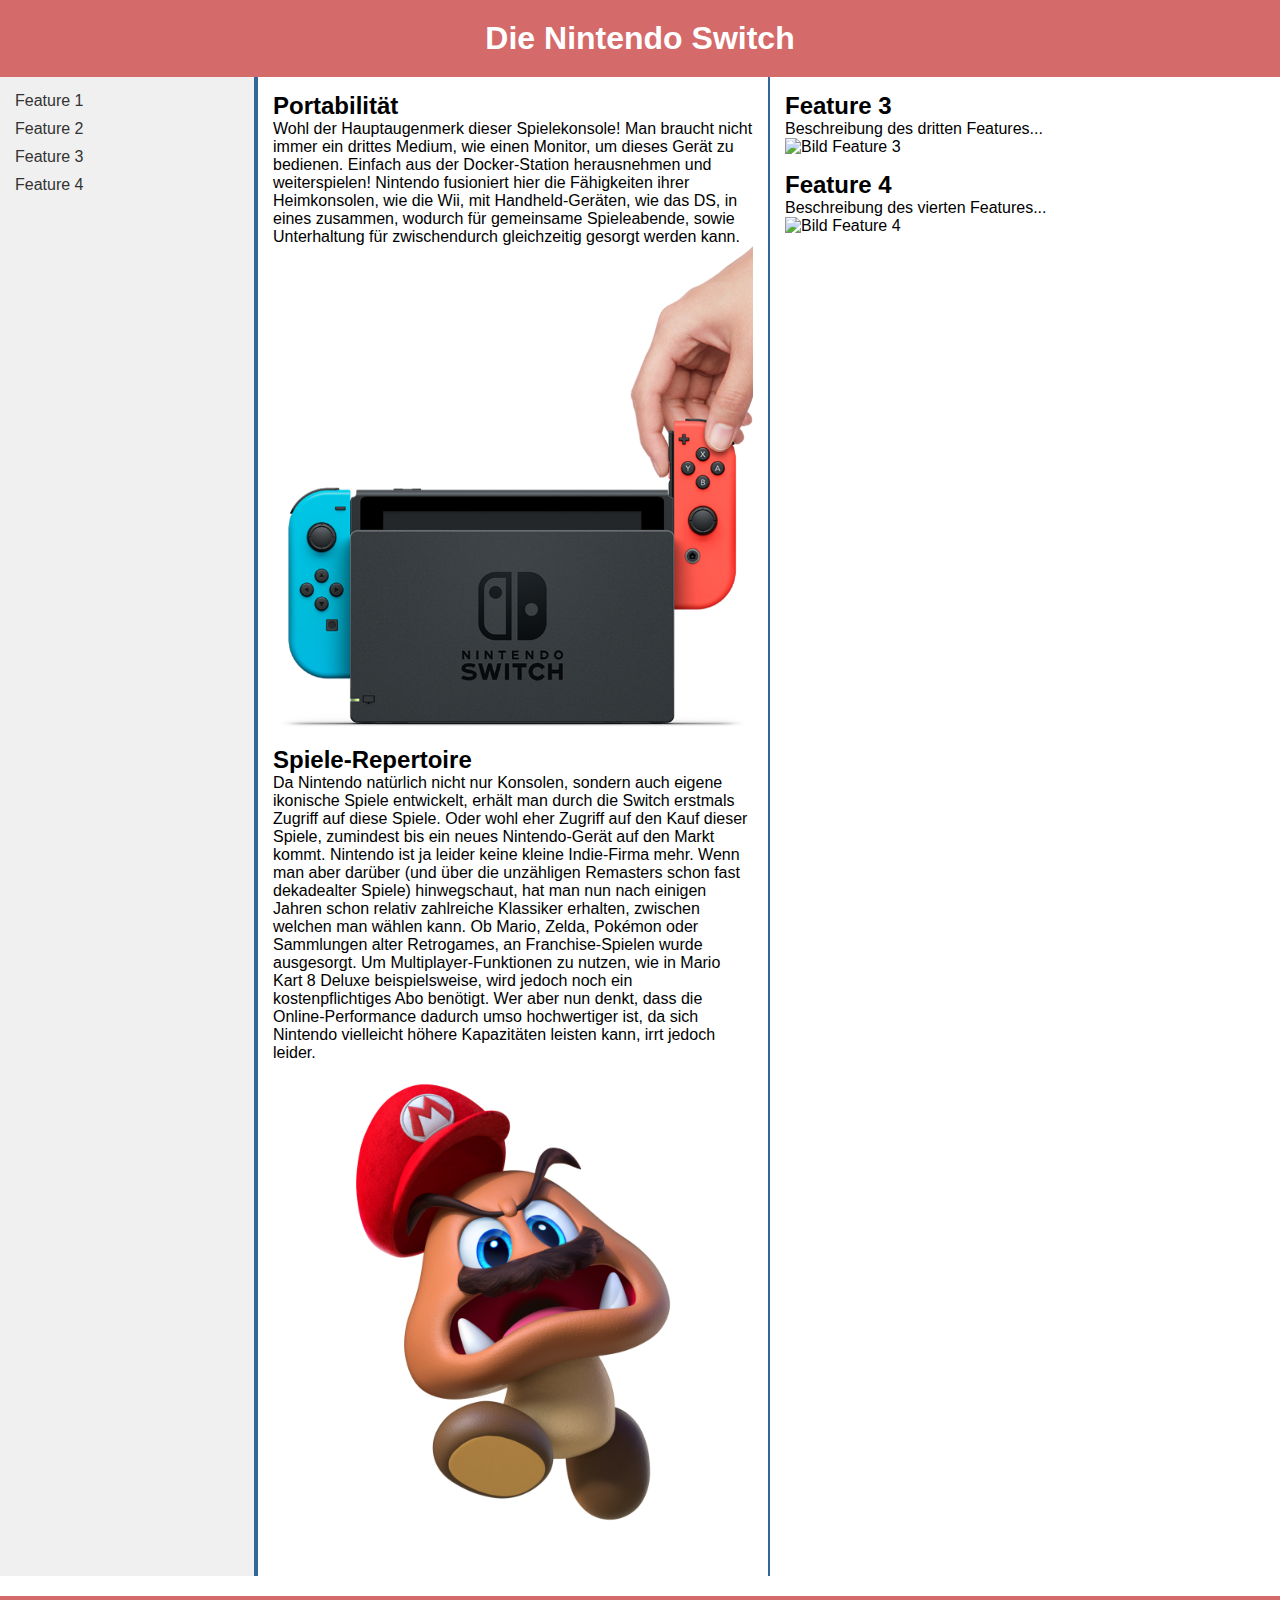
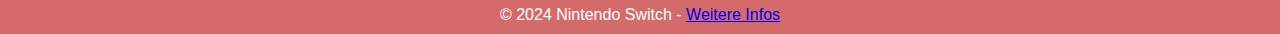
==== index.html @ 44128a84 ".html und .css hinzugefügt und bearbeitet, Bilder hinzugefügt" ====
<!DOCTYPE html>
<html lang="de">
<head>
    <meta charset="UTF-8">
    <meta name="viewport" content="width=device-width, initial-scale=1.0">
    <title>Produktvorstellung</title>
    <link rel="stylesheet" href="style.css">
</head>
<body>
    <header>
        <h1>Die Nintendo Switch</h1>
    </header>
    <main>
        <section class="row">
            <nav class="menu">
                <ul>
                    <li><a href="#feature1">Feature 1</a></li>
                    <li><a href="#feature2">Feature 2</a></li>
                    <li><a href="#feature3">Feature 3</a></li>
                    <li><a href="#feature4">Feature 4</a></li>
                </ul>
            </nav>
            <div class="content">
                <article id="feature1">
                    <h2>Portabilität</h2>
                    <p>Wohl der Hauptaugenmerk dieser Spielekonsole! Man braucht nicht immer ein drittes Medium, wie einen Monitor, um dieses Gerät zu bedienen. Einfach aus der Docker-Station herausnehmen und weiterspielen! Nintendo fusioniert hier die Fähigkeiten ihrer Heimkonsolen, wie die Wii, mit Handheld-Geräten, wie das DS, in eines zusammen, wodurch für gemeinsame Spieleabende, sowie Unterhaltung für zwischendurch gleichzeitig gesorgt werden kann.</p>
                    <img src="./images/switch.png" alt="Bild Feature 1">
                </article>
                <article id="feature2">
                    <h2>Spiele-Repertoire</h2>
                    <p>Da Nintendo natürlich nicht nur Konsolen, sondern auch eigene ikonische Spiele entwickelt, erhält man durch die Switch erstmals Zugriff auf diese Spiele. Oder wohl eher Zugriff auf den Kauf dieser Spiele, zumindest bis ein neues Nintendo-Gerät auf den Markt kommt. Nintendo ist ja leider keine kleine Indie-Firma mehr. Wenn man aber darüber (und über die unzähligen Remasters schon fast dekadealter Spiele) hinwegschaut, hat man nun nach einigen Jahren schon relativ zahlreiche Klassiker erhalten, zwischen welchen man wählen kann. Ob Mario, Zelda, Pokémon oder Sammlungen alter Retrogames, an Franchise-Spielen wurde ausgesorgt. Um Multiplayer-Funktionen zu nutzen, wie in Mario Kart 8 Deluxe beispielsweise, wird jedoch noch ein kostenpflichtiges Abo benötigt. Wer aber nun denkt, dass die Online-Performance dadurch umso hochwertiger ist, da sich Nintendo vielleicht höhere Kapazitäten leisten kann, irrt jedoch leider.</p>
                    <img src="./images/marioodyssey.png" alt="Bild Feature 2">
                </article>
            </div>
            <div class="content">
                <article id="feature3">
                    <h2>Feature 3</h2>
                    <p>Beschreibung des dritten Features...</p>
                    <img src="feature3.jpg" alt="Bild Feature 3">
                </article>
                <article id="feature4">
                    <h2>Feature 4</h2>
                    <p>Beschreibung des vierten Features...</p>
                    <img src="feature4.jpg" alt="Bild Feature 4">
                </article>
            </div>
        </section>
    </main>
    <footer>
        <p>&copy; 2024 Nintendo Switch - <a href="https://www.nintendo.com/de-de/Hardware/Nintendo-Switch-Familie/Nintendo-Switch/Nintendo-Switch-1148779.html">Weitere Infos</a></p>
    </footer>
</body>
</html>
---- style.css ----
/* Grundstil */
* {
    margin: 0;
    padding: 0;
    box-sizing: border-box;
}

body {
    font-family: Arial, sans-serif;
}

header, footer {
    background-color: #d46a6a;
    color: white;
    text-align: center;
    padding: 20px;
}

/* Layout für Menü und Inhalt */
.row {
    display: flex;
    flex-wrap: wrap;
}

.menu {
    width: 20%;
    min-width: 150px;
    background-color: #f0f0f0;
    padding: 15px;
    border-right: 2px solid #336699;
}

.menu ul {
    list-style-type: none;
}

.menu li {
    margin-bottom: 10px;
}

.menu a {
    text-decoration: none;
    color: #333;
}

.content {
    width: 40%;
    padding: 15px;
    border-left: 2px solid #336699;
}

.content img {
    max-width: 100%;
    height: auto;
    margin-bottom: 15px;
}

/* Footer Stil */
footer {
    background-color: #d46a6a;
    color: white;
    text-align: center;
    padding: 10px;
    margin-top: 20px;
}

/* Responsive Design */
@media (max-width: 800px) {
    .content {
        width: 100%;
    }

    .menu {
        width: 100%;
    }

    .row {
        flex-direction: column;
    }
}
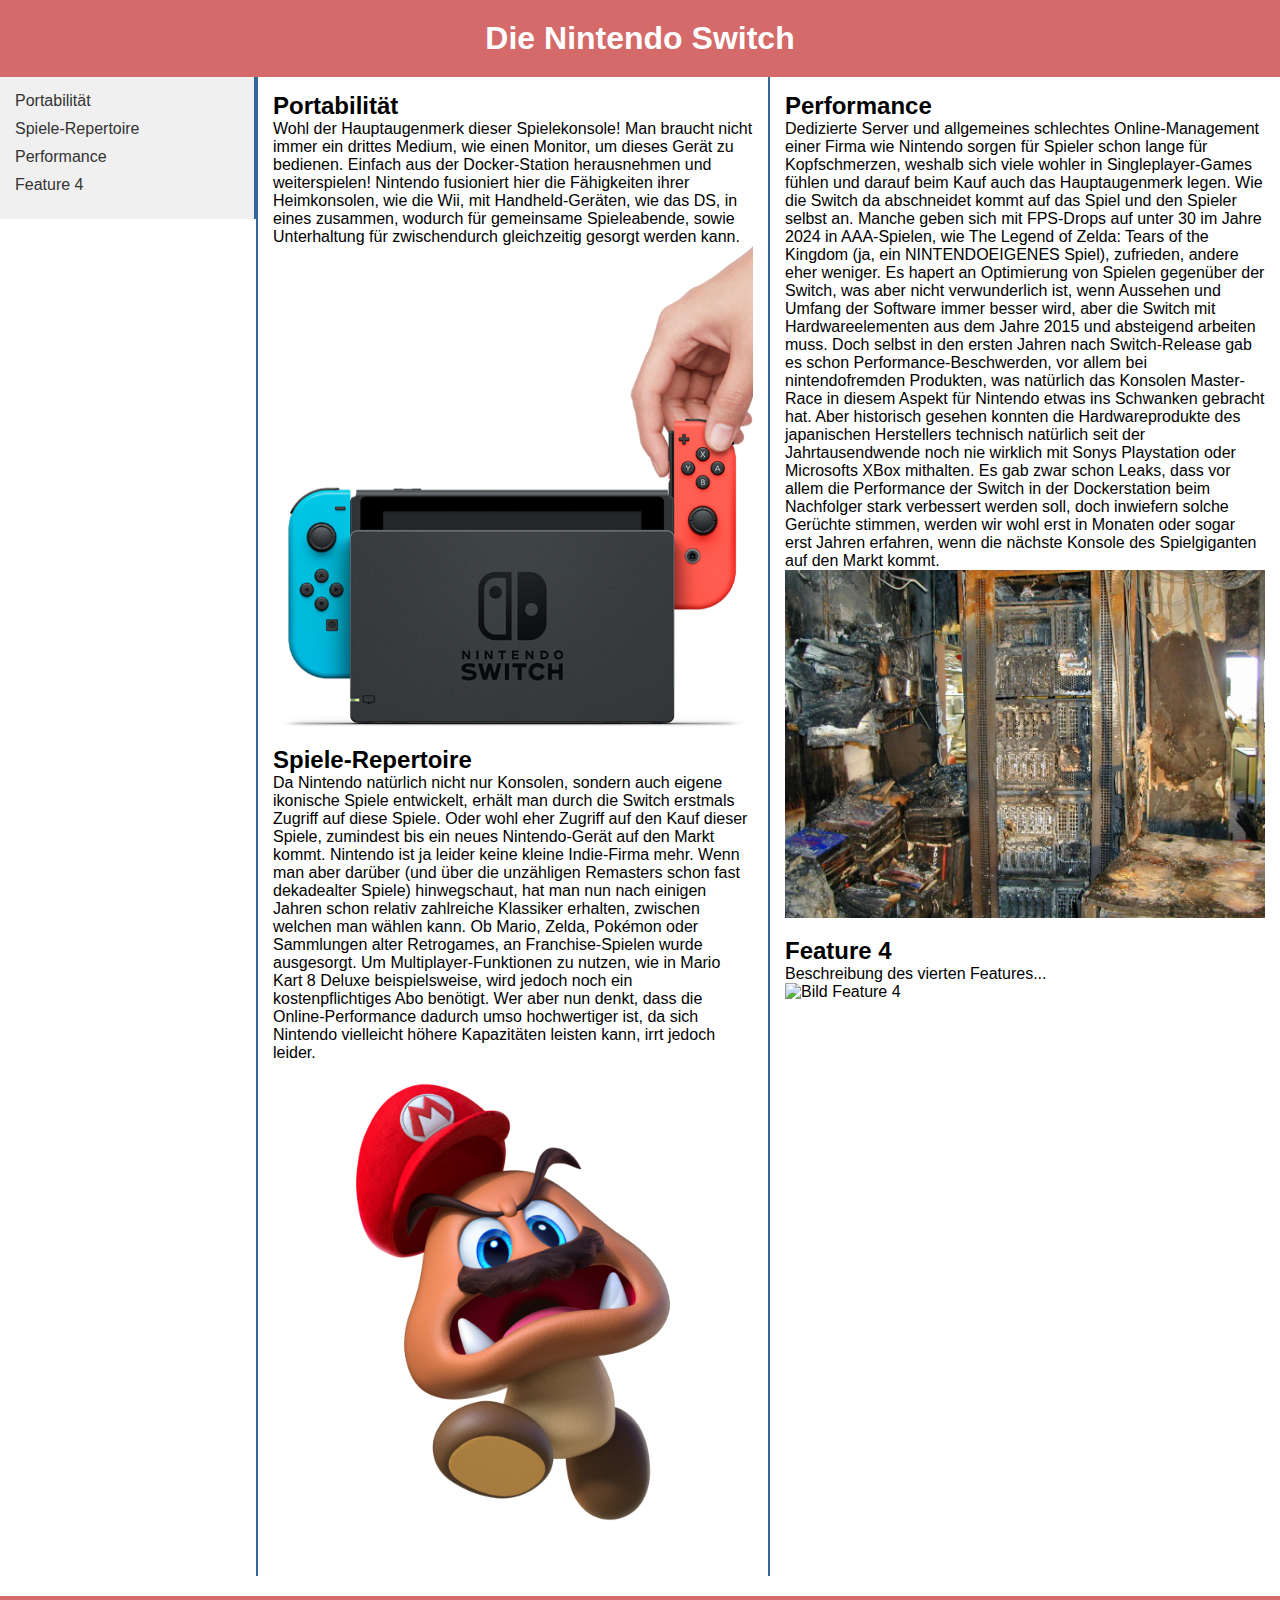
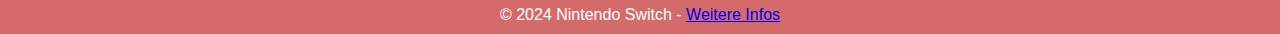
==== commit e150d8be: "Paragraphen weiter bearbeitet, Seitenmenü scrollt mit (WIP)" ====
--- a/index.html
+++ b/index.html
@@ -14,29 +14,57 @@
         <section class="row">
             <nav class="menu">
                 <ul>
-                    <li><a href="#feature1">Feature 1</a></li>
-                    <li><a href="#feature2">Feature 2</a></li>
-                    <li><a href="#feature3">Feature 3</a></li>
+                    <li><a href="#portability">Portabilität</a></li>
+                    <li><a href="#games">Spiele-Repertoire</a></li>
+                    <li><a href="#performance">Performance</a></li>
                     <li><a href="#feature4">Feature 4</a></li>
                 </ul>
             </nav>
             <div class="content">
-                <article id="feature1">
+                <article id="portability">
                     <h2>Portabilität</h2>
-                    <p>Wohl der Hauptaugenmerk dieser Spielekonsole! Man braucht nicht immer ein drittes Medium, wie einen Monitor, um dieses Gerät zu bedienen. Einfach aus der Docker-Station herausnehmen und weiterspielen! Nintendo fusioniert hier die Fähigkeiten ihrer Heimkonsolen, wie die Wii, mit Handheld-Geräten, wie das DS, in eines zusammen, wodurch für gemeinsame Spieleabende, sowie Unterhaltung für zwischendurch gleichzeitig gesorgt werden kann.</p>
-                    <img src="./images/switch.png" alt="Bild Feature 1">
+                    <p>Wohl der Hauptaugenmerk dieser Spielekonsole! Man braucht nicht immer ein drittes Medium,
+                        wie einen Monitor, um dieses Gerät zu bedienen. Einfach aus der Docker-Station herausnehmen
+                        und weiterspielen! Nintendo fusioniert hier die Fähigkeiten ihrer Heimkonsolen, wie die Wii,
+                        mit Handheld-Geräten, wie das DS, in eines zusammen, wodurch für gemeinsame Spieleabende,
+                        sowie Unterhaltung für zwischendurch gleichzeitig gesorgt werden kann.</p>
+                    <img src="./images/switch.png" alt="Switch in Dockingstation, Hand steckt Controller an die Konsole">
                 </article>
-                <article id="feature2">
+                <article id="games">
                     <h2>Spiele-Repertoire</h2>
-                    <p>Da Nintendo natürlich nicht nur Konsolen, sondern auch eigene ikonische Spiele entwickelt, erhält man durch die Switch erstmals Zugriff auf diese Spiele. Oder wohl eher Zugriff auf den Kauf dieser Spiele, zumindest bis ein neues Nintendo-Gerät auf den Markt kommt. Nintendo ist ja leider keine kleine Indie-Firma mehr. Wenn man aber darüber (und über die unzähligen Remasters schon fast dekadealter Spiele) hinwegschaut, hat man nun nach einigen Jahren schon relativ zahlreiche Klassiker erhalten, zwischen welchen man wählen kann. Ob Mario, Zelda, Pokémon oder Sammlungen alter Retrogames, an Franchise-Spielen wurde ausgesorgt. Um Multiplayer-Funktionen zu nutzen, wie in Mario Kart 8 Deluxe beispielsweise, wird jedoch noch ein kostenpflichtiges Abo benötigt. Wer aber nun denkt, dass die Online-Performance dadurch umso hochwertiger ist, da sich Nintendo vielleicht höhere Kapazitäten leisten kann, irrt jedoch leider.</p>
-                    <img src="./images/marioodyssey.png" alt="Bild Feature 2">
+                    <p>Da Nintendo natürlich nicht nur Konsolen, sondern auch eigene ikonische Spiele entwickelt,
+                        erhält man durch die Switch erstmals Zugriff auf diese Spiele. Oder wohl eher Zugriff auf
+                        den Kauf dieser Spiele, zumindest bis ein neues Nintendo-Gerät auf den Markt kommt. Nintendo
+                        ist ja leider keine kleine Indie-Firma mehr. Wenn man aber darüber (und über die unzähligen
+                        Remasters schon fast dekadealter Spiele) hinwegschaut, hat man nun nach einigen Jahren schon
+                        relativ zahlreiche Klassiker erhalten, zwischen welchen man wählen kann. Ob Mario, Zelda,
+                        Pokémon oder Sammlungen alter Retrogames, an Franchise-Spielen wurde ausgesorgt. Um
+                        Multiplayer-Funktionen zu nutzen, wie in Mario Kart 8 Deluxe beispielsweise, wird jedoch noch
+                        ein kostenpflichtiges Abo benötigt. Wer aber nun denkt, dass die Online-Performance dadurch
+                        umso hochwertiger ist, da sich Nintendo vielleicht höhere Kapazitäten leisten kann, irrt
+                        jedoch leider.</p>
+                    <img src="./images/marioodyssey.png" alt="Super Mario Odyssey Beispielbild">
                 </article>
             </div>
             <div class="content">
-                <article id="feature3">
-                    <h2>Feature 3</h2>
-                    <p>Beschreibung des dritten Features...</p>
-                    <img src="feature3.jpg" alt="Bild Feature 3">
+                <article id="performance">
+                    <h2>Performance</h2>
+                    <p>Dedizierte Server und allgemeines schlechtes Online-Management einer Firma wie Nintendo sorgen
+                        für Spieler schon lange für Kopfschmerzen, weshalb sich viele wohler in Singleplayer-Games fühlen
+                        und darauf beim Kauf auch das Hauptaugenmerk legen. Wie die Switch da abschneidet kommt auf das
+                        Spiel und den Spieler selbst an. Manche geben sich mit FPS-Drops auf unter 30 im Jahre 2024 in AAA-Spielen,
+                        wie The Legend of Zelda: Tears of the Kingdom (ja, ein NINTENDOEIGENES Spiel), zufrieden, andere
+                        eher weniger. Es hapert an Optimierung von Spielen gegenüber der Switch, was aber nicht
+                        verwunderlich ist, wenn Aussehen und Umfang der Software immer besser wird, aber die Switch mit
+                        Hardwareelementen aus dem Jahre 2015 und absteigend arbeiten muss. Doch selbst in den ersten Jahren
+                        nach Switch-Release gab es schon Performance-Beschwerden, vor allem bei nintendofremden Produkten, was
+                        natürlich das Konsolen Master-Race in diesem Aspekt für Nintendo etwas ins Schwanken gebracht hat. 
+                        Aber historisch gesehen konnten die Hardwareprodukte des japanischen Herstellers technisch natürlich
+                        seit der Jahrtausendwende noch nie wirklich mit Sonys Playstation oder Microsofts XBox mithalten.
+                        Es gab zwar schon Leaks, dass vor allem die Performance der Switch in der Dockerstation beim
+                        Nachfolger stark verbessert werden soll, doch inwiefern solche Gerüchte stimmen, werden wir wohl erst in
+                        Monaten oder sogar erst Jahren erfahren, wenn die nächste Konsole des Spielgiganten auf den Markt kommt.</p>
+                    <img src="./images/nintendoserver.png" alt="Abgebrannter Server">
                 </article>
                 <article id="feature4">
                     <h2>Feature 4</h2>
--- a/style.css
+++ b/style.css
@@ -19,7 +19,6 @@
 /* Layout für Menü und Inhalt */
 .row {
     display: flex;
-    flex-wrap: wrap;
 }
 
 .menu {
@@ -28,6 +27,9 @@
     background-color: #f0f0f0;
     padding: 15px;
     border-right: 2px solid #336699;
+    position: sticky;
+    top: 20px; /* Abstand zum oberen Rand */
+    align-self: flex-start; /* Ermöglicht Sticky-Verhalten */
 }
 
 .menu ul {
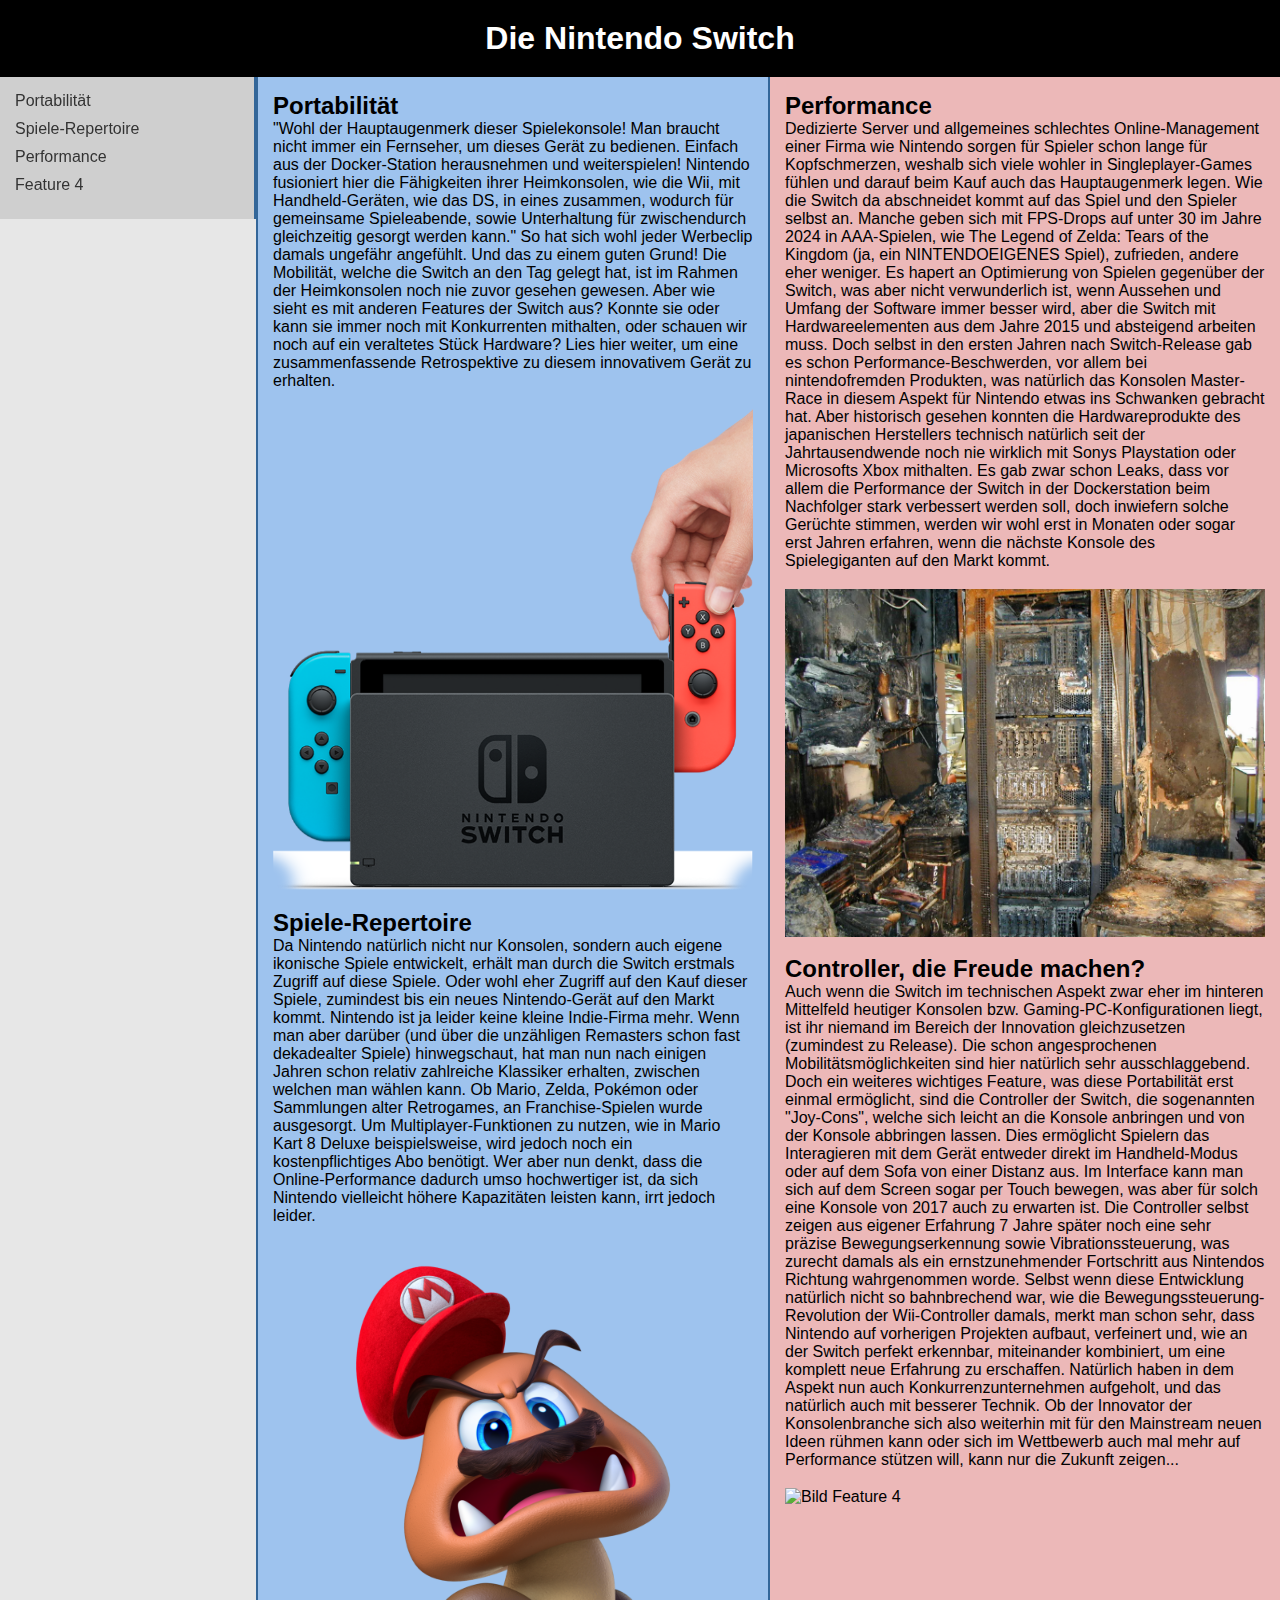
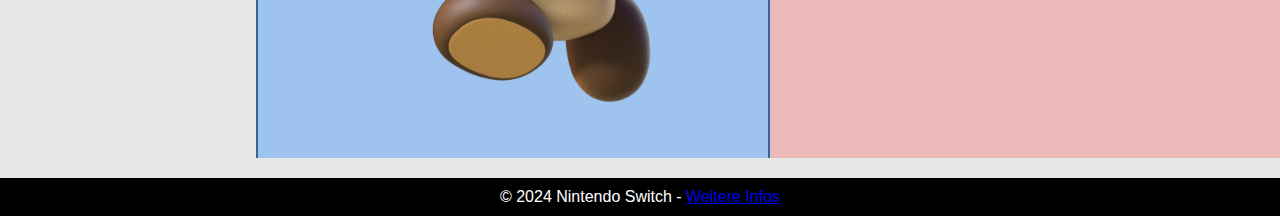
==== commit 4da167d8: "Scrolling-Verhalten angepasst, Farbgebungen verändert, Inhalte hinzugefügt" ====
--- a/index.html
+++ b/index.html
@@ -17,22 +17,27 @@
                     <li><a href="#portability">Portabilität</a></li>
                     <li><a href="#games">Spiele-Repertoire</a></li>
                     <li><a href="#performance">Performance</a></li>
-                    <li><a href="#feature4">Feature 4</a></li>
+                    <li><a href="#controller">Feature 4</a></li>
                 </ul>
             </nav>
-            <div class="content">
+            <div class="content-left">
                 <article id="portability">
                     <h2>Portabilität</h2>
-                    <p>Wohl der Hauptaugenmerk dieser Spielekonsole! Man braucht nicht immer ein drittes Medium,
-                        wie einen Monitor, um dieses Gerät zu bedienen. Einfach aus der Docker-Station herausnehmen
+                    <p> "Wohl der Hauptaugenmerk dieser Spielekonsole! Man braucht nicht immer ein Fernseher, um
+                        dieses Gerät zu bedienen. Einfach aus der Docker-Station herausnehmen
                         und weiterspielen! Nintendo fusioniert hier die Fähigkeiten ihrer Heimkonsolen, wie die Wii,
                         mit Handheld-Geräten, wie das DS, in eines zusammen, wodurch für gemeinsame Spieleabende,
-                        sowie Unterhaltung für zwischendurch gleichzeitig gesorgt werden kann.</p>
+                        sowie Unterhaltung für zwischendurch gleichzeitig gesorgt werden kann." So hat sich wohl
+                        jeder Werbeclip damals ungefähr angefühlt. Und das zu einem guten Grund! Die Mobilität, welche die
+                        Switch an den Tag gelegt hat, ist im Rahmen der Heimkonsolen noch nie zuvor gesehen gewesen.
+                        Aber wie sieht es mit anderen Features der Switch aus? Konnte sie oder kann sie immer noch mit 
+                        Konkurrenten mithalten, oder schauen wir noch auf ein veraltetes Stück Hardware? Lies hier weiter,
+                        um eine zusammenfassende Retrospektive zu diesem innovativem Gerät zu erhalten.</p>
                     <img src="./images/switch.png" alt="Switch in Dockingstation, Hand steckt Controller an die Konsole">
                 </article>
                 <article id="games">
                     <h2>Spiele-Repertoire</h2>
-                    <p>Da Nintendo natürlich nicht nur Konsolen, sondern auch eigene ikonische Spiele entwickelt,
+                    <p> Da Nintendo natürlich nicht nur Konsolen, sondern auch eigene ikonische Spiele entwickelt,
                         erhält man durch die Switch erstmals Zugriff auf diese Spiele. Oder wohl eher Zugriff auf
                         den Kauf dieser Spiele, zumindest bis ein neues Nintendo-Gerät auf den Markt kommt. Nintendo
                         ist ja leider keine kleine Indie-Firma mehr. Wenn man aber darüber (und über die unzähligen
@@ -46,10 +51,10 @@
                     <img src="./images/marioodyssey.png" alt="Super Mario Odyssey Beispielbild">
                 </article>
             </div>
-            <div class="content">
+            <div class="content-right">
                 <article id="performance">
                     <h2>Performance</h2>
-                    <p>Dedizierte Server und allgemeines schlechtes Online-Management einer Firma wie Nintendo sorgen
+                    <p> Dedizierte Server und allgemeines schlechtes Online-Management einer Firma wie Nintendo sorgen
                         für Spieler schon lange für Kopfschmerzen, weshalb sich viele wohler in Singleplayer-Games fühlen
                         und darauf beim Kauf auch das Hauptaugenmerk legen. Wie die Switch da abschneidet kommt auf das
                         Spiel und den Spieler selbst an. Manche geben sich mit FPS-Drops auf unter 30 im Jahre 2024 in AAA-Spielen,
@@ -60,15 +65,30 @@
                         nach Switch-Release gab es schon Performance-Beschwerden, vor allem bei nintendofremden Produkten, was
                         natürlich das Konsolen Master-Race in diesem Aspekt für Nintendo etwas ins Schwanken gebracht hat. 
                         Aber historisch gesehen konnten die Hardwareprodukte des japanischen Herstellers technisch natürlich
-                        seit der Jahrtausendwende noch nie wirklich mit Sonys Playstation oder Microsofts XBox mithalten.
+                        seit der Jahrtausendwende noch nie wirklich mit Sonys Playstation oder Microsofts Xbox mithalten.
                         Es gab zwar schon Leaks, dass vor allem die Performance der Switch in der Dockerstation beim
                         Nachfolger stark verbessert werden soll, doch inwiefern solche Gerüchte stimmen, werden wir wohl erst in
-                        Monaten oder sogar erst Jahren erfahren, wenn die nächste Konsole des Spielgiganten auf den Markt kommt.</p>
+                        Monaten oder sogar erst Jahren erfahren, wenn die nächste Konsole des Spielegiganten auf den Markt kommt.</p>
                     <img src="./images/nintendoserver.png" alt="Abgebrannter Server">
                 </article>
-                <article id="feature4">
-                    <h2>Feature 4</h2>
-                    <p>Beschreibung des vierten Features...</p>
+                <article id="controller">
+                    <h2>Controller, die Freude machen?</h2>
+                    <p> Auch wenn die Switch im technischen Aspekt zwar eher im hinteren Mittelfeld heutiger Konsolen bzw.
+                        Gaming-PC-Konfigurationen liegt, ist ihr niemand im Bereich der Innovation gleichzusetzen (zumindest zu Release).
+                        Die schon angesprochenen Mobilitätsmöglichkeiten sind hier natürlich sehr ausschlaggebend. Doch ein weiteres
+                        wichtiges Feature, was diese Portabilität erst einmal ermöglicht, sind die Controller der Switch, die
+                        sogenannten "Joy-Cons", welche sich leicht an die Konsole anbringen und von der Konsole abbringen lassen.
+                        Dies ermöglicht Spielern das Interagieren mit dem Gerät entweder direkt im Handheld-Modus oder auf dem Sofa 
+                        von einer Distanz aus. Im Interface kann man sich auf dem Screen sogar per Touch bewegen, was aber für solch
+                        eine Konsole von 2017 auch zu erwarten ist. Die Controller selbst zeigen aus eigener Erfahrung 7 Jahre später
+                        noch eine sehr präzise Bewegungserkennung sowie Vibrationssteuerung, was zurecht damals als ein ernstzunehmender
+                        Fortschritt aus Nintendos Richtung wahrgenommen worde. Selbst wenn diese Entwicklung natürlich nicht so bahnbrechend
+                        war, wie die Bewegungssteuerung-Revolution der Wii-Controller damals, merkt man schon sehr, dass Nintendo auf
+                        vorherigen Projekten aufbaut, verfeinert und, wie an der Switch perfekt erkennbar, miteinander kombiniert, um eine
+                        komplett neue Erfahrung zu erschaffen. Natürlich haben in dem Aspekt nun auch Konkurrenzunternehmen aufgeholt, und
+                        das natürlich auch mit besserer Technik. Ob der Innovator der Konsolenbranche sich also weiterhin mit für den
+                        Mainstream neuen Ideen rühmen kann oder sich im Wettbewerb auch mal mehr auf Performance stützen will, kann nur die
+                        Zukunft zeigen...</p>
                     <img src="feature4.jpg" alt="Bild Feature 4">
                 </article>
             </div>
--- a/style.css
+++ b/style.css
@@ -7,10 +7,11 @@
 
 body {
     font-family: Arial, sans-serif;
+    background-color: #00000018;
 }
 
-header, footer {
-    background-color: #d46a6a;
+header {
+    background-color: #000000;
     color: white;
     text-align: center;
     padding: 20px;
@@ -24,7 +25,7 @@
 .menu {
     width: 20%;
     min-width: 150px;
-    background-color: #f0f0f0;
+    background-color: rgba(0, 0, 0, 0.1);
     padding: 15px;
     border-right: 2px solid #336699;
     position: sticky;
@@ -45,21 +46,37 @@
     color: #333;
 }
 
-.content {
+.content-left {
     width: 40%;
     padding: 15px;
     border-left: 2px solid #336699;
+    background-color: rgba(0, 119, 255, 0.315); /* Leicht blauer Hintergrund */
 }
 
-.content img {
+.content-left img {
+    display: block;
     max-width: 100%;
     height: auto;
-    margin-bottom: 15px;
+    margin: 0.5cm auto; /* Zentriert das Bild horizontal */
+}
+
+.content-right {
+    width: 40%;
+    padding: 15px;
+    border-left: 2px solid #336699;
+    background-color: rgba(255, 0, 0, 0.205); /* Leicht roter Hintergrund */
+}
+
+.content-right img {
+    display: block;
+    max-width: 100%;
+    height: auto;
+    margin: 0.5cm auto; /* Zentriert das Bild horizontal */
 }
 
 /* Footer Stil */
 footer {
-    background-color: #d46a6a;
+    background-color: #000000;
     color: white;
     text-align: center;
     padding: 10px;
@@ -68,12 +85,19 @@
 
 /* Responsive Design */
 @media (max-width: 800px) {
-    .content {
+    .content-right {
+        width: 100%;
+    }
+
+    .content-left {
         width: 100%;
     }
 
     .menu {
         width: 100%;
+        position: static;
+        border-right: none;
+        border-bottom: 2px solid #336699;
     }
 
     .row {
